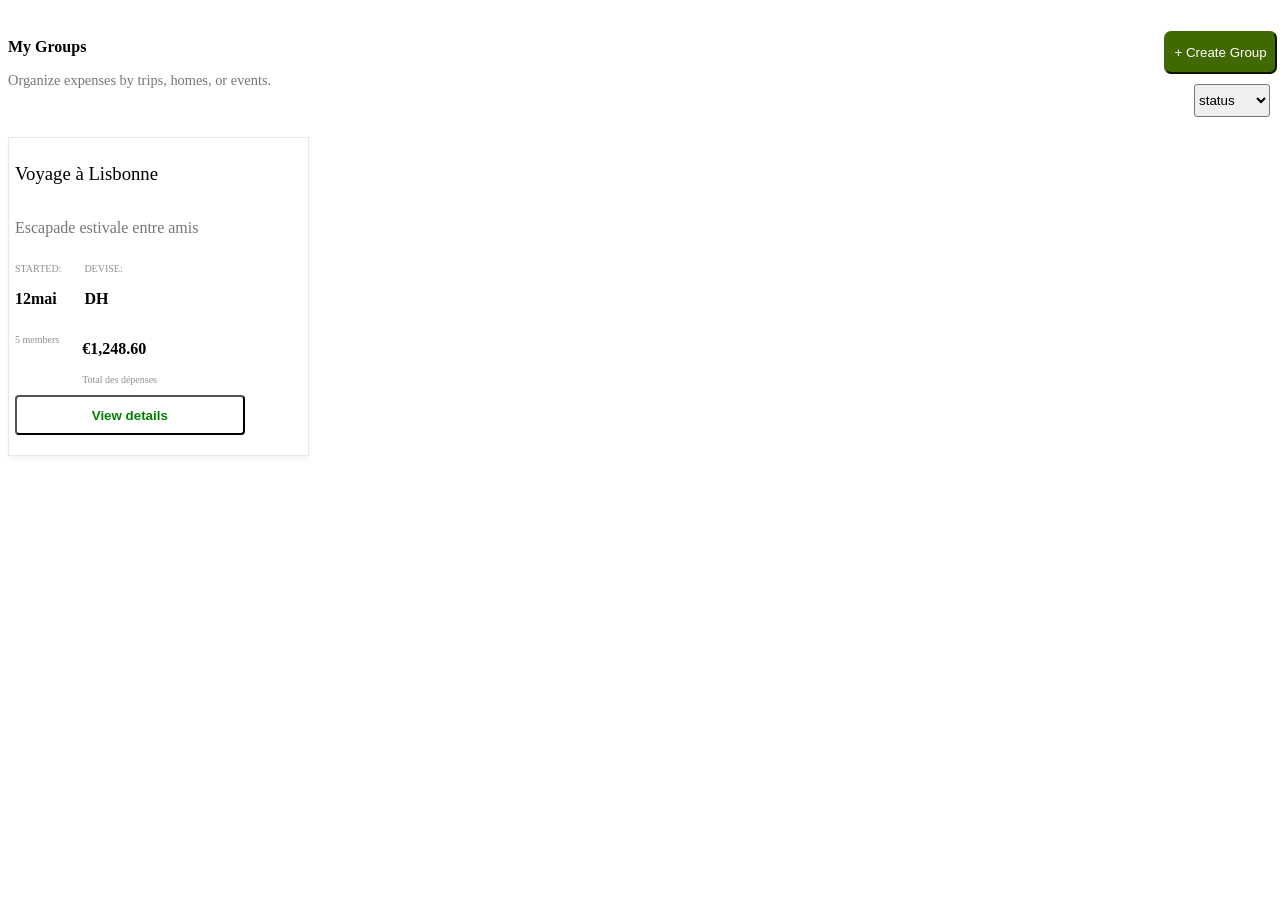
==== group.html @ 8da2a900 "html css page group" ====
<!DOCTYPE html>
<html lang="en">

<head>
    <meta charset="UTF-8">
    <meta name="viewport" content="width=device-width, initial-scale=1.0">
 <link rel="stylesheet" href="css/style.css">
    <title>Document</title>
</head>

<body>
    <div class="container">
   <!--- <aside class="side-bar">
            <div class="logo-side-bar">
                <span class="caractere-logo">S</span>
                <span class="Premier-mot-logo">Split</span>
                <span class="deuxieme-mot-logo">Mate</span>
            </div>

            <nav class="navigateur_side_bar">
                <p class="dashboard"> <img src="icone/dashboard.png" alt="dashboard-icone"><a href="">Dashboard</a></p>
                <p class="groups"> <img src="icone/group.png" alt="groups-icone"><a href="">Groups</a></p>
                <p class="members"><img src="icone/membre.png" alt="members-icone"><a href="">Members</a></p>
                <p class="expenses"><img src="icone/expense.png" alt="expense-icone"><a href="">Expenses</a></p>
                <p class="balances"><img src="icone/balance.png" alt="balance-icone"><a href="">Balances</a></p>
                <p class="setting"><img src="icone/setting.png" alt="setting-icone"><a href="">Settings</a></p>
            </nav>
       </aside>             -->
     
     
     <main class="main-content">
     
 <!---     <header class="page-header">
<div class="title-page">
    <h3>OVERVIEW</h3>
    <h1>Groups</h1>
</div>

<div class="input-header">
   <img id="search-icone" src="icone/search.png" alt="search-icone"> <input type="search" id="header-search" placeholder="Search anything...">
</div>
        </header>-->

   
   <section class="part_one_main">
<div class="description_main">
    <p class="title-main"> My Groups</p>
    <p class="sous-title-main">Organize expenses by trips, homes, or events.</p>
    <!--<img class="search-icone-main" src="icone/search.png" alt="search-icone"> <input type="search" id="main-search" placeholder="Search groups...">-->
</div>

<div class="button-main">
    <button class="create-group">+ Create Group</button>
    <select class="status">
        <option value="">status</option>
        <option value="one">one</option>
    </select>
   </section>
   
   <section class="listes-cards">
<div id="card">
<h3 id="group-name">Voyage à Lisbonne </h3>
<p id="group-description" >Escapade estivale entre amis </p>

<div id="started-devise">
<div>
    <p id="started"> STARTED:</p>
<p id="started-info"> 12mai</p>
</div>
<div>
      <p id="devise"> DEVISE:</p>
<p id="devise-info"> DH</p>
</div>
</div>

<div class="members-total">
<p class="members">5 members</p>
<div class="total-depenses">
<p class="total">€1,248.60</p>
<p class="description-total-depenses">Total des dépenses</p>
</div>
</div>

<button id="card-button">View details</button>

</div>
   </section>
   </main>
    </div>
</body>

</html>
---- css/style.css ----
body{


}
.main-content{
    background-color: #FFFFFF;
}
.part_one_main{
    display: flex;
    flex-direction: row;
justify-content: space-between;
align-items:center;
}
    .description_main{
        .title-main{
            font-weight: bold;
        }
        .sous-title-main{
            font-weight: lighter;
            font-size: 90%;
            color: #767676;
        }
      
    }
  .button-main{
    display: flex;
    flex-direction: column;
    gap: 10px;
margin-top: 23px;
    
   

  } 
   button.create-group{
border-color:rgb(65, 105, 3) ;
background-color: rgb(65, 105, 3);
color: #FFFFFF;
border-radius: 7px;
width: 105%;
height: 43px;
}
 .status{
    width: 70%;
    height: 33px;
    border-radius:3px ;
    margin-left: 28%;
}
.listes-cards{
    display: grid;
    grid-template-columns: repeat(auto-fill,minmax(250px,1fr));
    gap: 20px;
    margin-top: 20px;
    
}

#card{
    box-shadow: 0 4px 6px -1px rgba(0, 0, 0, 0.05);
    padding: 6px ;
    display: flex;
    flex-direction: column;
    height: 100%;
    border: 1px solid #e2e8f0;
}
#card #group-name{
    font-weight:lighter;
    
}
#card #group-description{
    color: #767676;

}
#started-devise{
    display: flex;
    flex-direction: row;
    gap: 23px;
}
#started{
    color: #938e8e;
font-size: x-small;
}
#started-info{
    font-weight: bold;
}
#devise{
     color: #938e8e;
font-size: x-small;
}
#devise-info{
    font-weight: bold;
}
#card-button {
    color: green;
    background-color: #FFFFFF;
    width: 80%;
    height: 40px;
    font-weight: bold;
    border-radius: 4px;
    
    
}
.members-total{
    display: flex;
    flex-direction: row;
    gap: 23px;
}

.members{
     color: #938e8e;
font-size: x-small;
}
.total{
       font-weight: bold;
}
.description-total-depenses{
   color: #938e8e;
font-size: x-small;

}
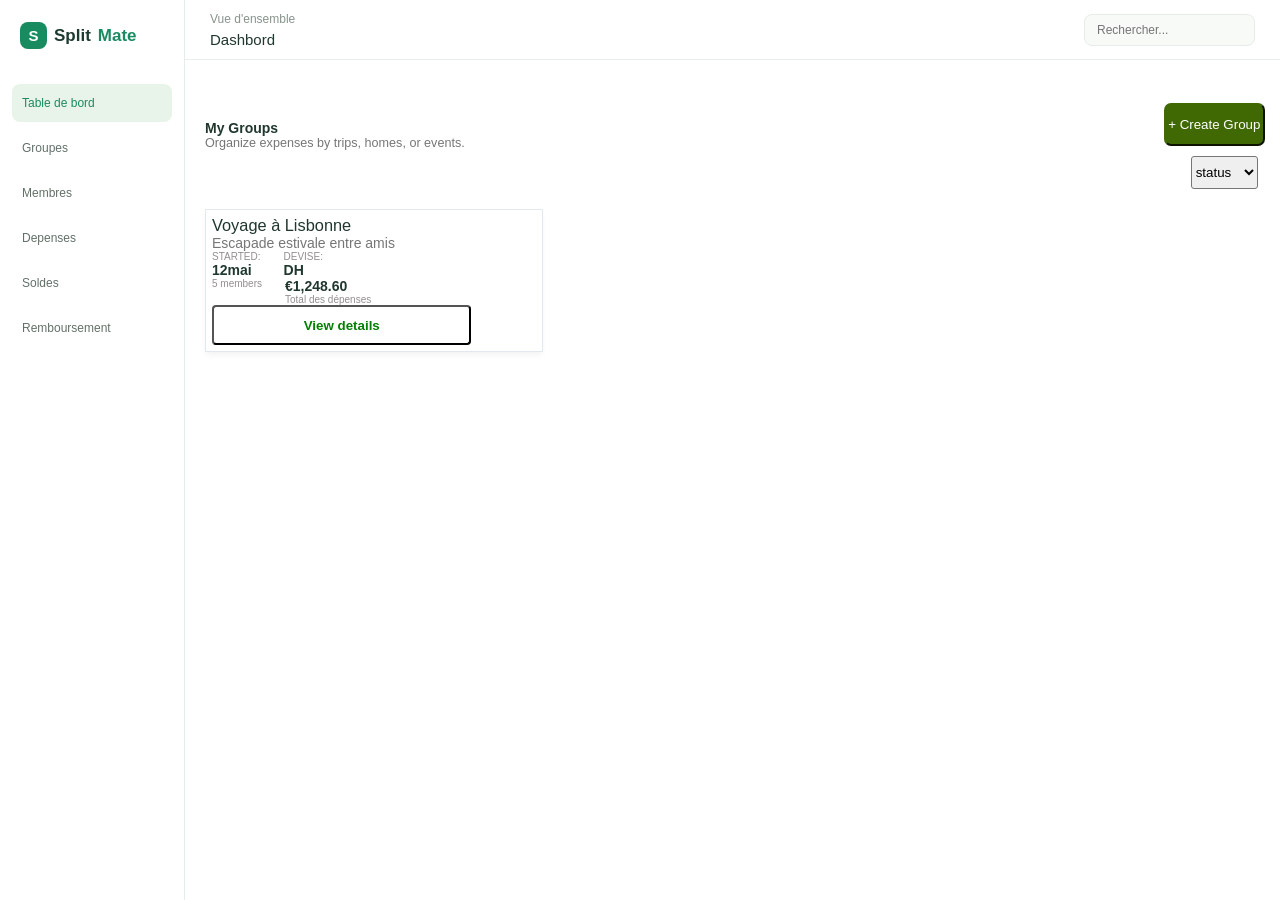
==== commit 755cdf75: "odification sur index et style" ====
--- a/group.html
+++ b/group.html
@@ -10,24 +10,28 @@
 
 <body>
     <div class="container">
-   <!--- <aside class="side-bar">
-            <div class="logo-side-bar">
-                <span class="caractere-logo">S</span>
-                <span class="Premier-mot-logo">Split</span>
-                <span class="deuxieme-mot-logo">Mate</span>
-            </div>
+   <header id="header">
+        <h1 id="logoH">Vue d'ensemble<span>Dashbord</span></h1>
 
-            <nav class="navigateur_side_bar">
-                <p class="dashboard"> <img src="icone/dashboard.png" alt="dashboard-icone"><a href="">Dashboard</a></p>
-                <p class="groups"> <img src="icone/group.png" alt="groups-icone"><a href="">Groups</a></p>
-                <p class="members"><img src="icone/membre.png" alt="members-icone"><a href="">Members</a></p>
-                <p class="expenses"><img src="icone/expense.png" alt="expense-icone"><a href="">Expenses</a></p>
-                <p class="balances"><img src="icone/balance.png" alt="balance-icone"><a href="">Balances</a></p>
-                <p class="setting"><img src="icone/setting.png" alt="setting-icone"><a href="">Settings</a></p>
+        <div class="search fa-solid fa-magnifying-glass">
+            <input type="search" placeholder="Rechercher..." id="search">
+        </div>
+    </header>
+    <aside class="sidebar">
+        <div id="logoA">
+            <h2><small>S</small>Split<span>Mate</span></h2>
+        </div>
+        <div class="navigation">
+            <nav>
+                <a href="index.html" class="fa-solid fa-table-cells-large">Table de bord</a>
+                <a href="group.html" class="fa-solid fa-user-group">Groupes</a>
+                <a href="#" class="fa-solid fa-user">Membres</a>
+                <a href="#" class="fa-solid fa-file-lines">Depenses</a>
+                <a href="#" class="fa-solid fa-arrow-up-right-dots">Soldes</a>
+                <a href="#" class="fa-solid fa-credit-card">Remboursement</a>
             </nav>
-       </aside>             -->
-     
-     
+        </div>
+    </aside>
      <main class="main-content">
      
  <!---     <header class="page-header">
--- a/css/style.css
+++ b/css/style.css
@@ -1,93 +1,104 @@
-body{
-
-
-}
-.main-content{
+.main-content {
     background-color: #FFFFFF;
 }
-.part_one_main{
+
+.part_one_main {
     display: flex;
     flex-direction: row;
-justify-content: space-between;
-align-items:center;
-}
-    .description_main{
-        .title-main{
-            font-weight: bold;
-        }
-        .sous-title-main{
-            font-weight: lighter;
-            font-size: 90%;
-            color: #767676;
-        }
-      
-    }
-  .button-main{
+    justify-content: space-between;
+    align-items: center;
+}
+
+.description_main {
+    .title-main {
+        font-weight: bold;
+    }
+
+    .sous-title-main {
+        font-weight: lighter;
+        font-size: 90%;
+        color: #767676;
+    }
+
+}
+
+.button-main {
     display: flex;
     flex-direction: column;
     gap: 10px;
-margin-top: 23px;
-    
-   
-
-  } 
-   button.create-group{
-border-color:rgb(65, 105, 3) ;
-background-color: rgb(65, 105, 3);
-color: #FFFFFF;
-border-radius: 7px;
-width: 105%;
-height: 43px;
-}
- .status{
+    margin-top: 23px;
+
+
+
+}
+
+button.create-group {
+    border-color: rgb(65, 105, 3);
+    background-color: rgb(65, 105, 3);
+    color: #FFFFFF;
+    border-radius: 7px;
+    width: 105%;
+    height: 43px;
+}
+
+.status {
     width: 70%;
     height: 33px;
-    border-radius:3px ;
+    border-radius: 3px;
     margin-left: 28%;
 }
-.listes-cards{
+
+.listes-cards {
     display: grid;
-    grid-template-columns: repeat(auto-fill,minmax(250px,1fr));
+    grid-template-columns: repeat(auto-fill, minmax(250px, 1fr));
     gap: 20px;
     margin-top: 20px;
-    
-}
-
-#card{
+
+}
+
+#card {
     box-shadow: 0 4px 6px -1px rgba(0, 0, 0, 0.05);
-    padding: 6px ;
+    padding: 6px;
     display: flex;
     flex-direction: column;
     height: 100%;
     border: 1px solid #e2e8f0;
 }
-#card #group-name{
-    font-weight:lighter;
-    
-}
-#card #group-description{
+
+#card #group-name {
+    font-weight: lighter;
+
+}
+
+#card #group-description {
     color: #767676;
 
 }
-#started-devise{
+
+#started-devise {
     display: flex;
     flex-direction: row;
     gap: 23px;
 }
-#started{
+
+#started {
     color: #938e8e;
-font-size: x-small;
-}
-#started-info{
+    font-size: x-small;
+}
+
+#started-info {
     font-weight: bold;
 }
-#devise{
-     color: #938e8e;
-font-size: x-small;
-}
-#devise-info{
+
+#devise {
+    color: #938e8e;
+    font-size: x-small;
+}
+
+#devise-info {
     font-weight: bold;
 }
+
 #card-button {
     color: green;
     background-color: #FFFFFF;
@@ -95,24 +106,405 @@
     height: 40px;
     font-weight: bold;
     border-radius: 4px;
-    
-    
-}
-.members-total{
+
+
+}
+
+.members-total {
     display: flex;
     flex-direction: row;
     gap: 23px;
 }
 
-.members{
-     color: #938e8e;
-font-size: x-small;
-}
-.total{
-       font-weight: bold;
-}
-.description-total-depenses{
-   color: #938e8e;
-font-size: x-small;
-
-}
+.members {
+    color: #938e8e;
+    font-size: x-small;
+}
+
+.total {
+    font-weight: bold;
+}
+
+.description-total-depenses {
+    color: #938e8e;
+    font-size: x-small;
+
+}
+
+* {
+    margin: 0;
+    padding: 0;
+    box-sizing: border-box;
+    font-family: Arial, sans-serif;
+}
+
+body {
+
+    background: #f5f8f5;
+    color: #20372d;
+    font-size: 14px;
+}
+
+#header {
+    position: fixed;
+    top: 0;
+    left: 185px;
+    right: 0;
+    height: 60px;
+    background: white;
+    border-bottom: 1px solid #e8eee9;
+    display: flex;
+    justify-content: space-between;
+    align-items: center;
+    padding: 0 25px;
+    z-index: 1000;
+}
+
+#logoH {
+    display: flex;
+    flex-direction: column;
+    gap: 5px;
+    font-size: 12px;
+    font-weight: normal;
+    color: #87948b;
+}
+
+#logoH span {
+    font-size: 15px;
+    color: #20372d;
+}
+
+.search {
+    display: flex;
+    align-items: center;
+    gap: 8px;
+    background: #f8faf8;
+    border: 1px solid #e7ece8;
+    padding: 8px 12px;
+    border-radius: 8px;
+    color: #849188;
+}
+
+#search {
+    width: 145px;
+    border: none;
+    outline: none;
+    background: transparent;
+    font-size: 12px;
+}
+
+
+.sidebar {
+    position: fixed;
+    top: 0;
+    left: 0;
+    width: 185px;
+    height: 100vh;
+    background: white;
+    border-right: 1px solid #e6ece7;
+    padding: 22px 12px;
+    z-index: 1001;
+}
+
+#logoA {
+    margin: 0 8px 35px;
+}
+
+#logoA h2 {
+    display: flex;
+    align-items: center;
+    gap: 7px;
+    font-size: 17px;
+    color: #1e3b2f;
+}
+
+#logoA small {
+    display: inline-flex;
+    align-items: center;
+    justify-content: center;
+    width: 27px;
+    height: 27px;
+    background: #198b60;
+    color: white;
+    border-radius: 8px;
+    font-size: 15px;
+}
+
+#logoA span {
+    color: #198b60;
+}
+
+.navigation nav {
+    display: flex;
+    flex-direction: column;
+    gap: 7px;
+}
+
+.navigation nav a {
+    display: flex;
+    align-items: center;
+    font-size: 12px;
+    gap: 12px;
+    padding: 12px 10px;
+    border-radius: 8px;
+    text-decoration: none;
+    color: #627168;
+
+}
+
+.navigation nav a::before {
+    width: 17px;
+    text-align: center;
+    font-size: 15px;
+}
+
+.navigation nav a:hover,
+.navigation nav a:first-child {
+    background: #e8f4e9;
+    color: #198b60;
+}
+
+main{
+    margin-left: 185px;
+    padding: 80px 20px 25px;
+    min-height: 100vh;
+    min-width: 0;
+}
+
+.hero {
+    position: relative;
+    background: #e8f4eb;
+    border-radius: 12px;
+    padding: 22px 24px;
+    margin-bottom: 14px;
+}
+
+.hero strong {
+    display: block;
+    font-size: 9px;
+    letter-spacing: 1px;
+    color: #198b60;
+    margin-bottom: 12px;
+}
+
+.hero h3 {
+    font-size: 22px;
+    font-weight: 500;
+    margin-bottom: 8px;
+}
+
+.hero p {
+    font-size: 12px;
+    color: #75867b;
+}
+
+.button {
+    display: flex;
+    flex-wrap: wrap;
+    gap: 8px;
+    margin-top: 16px;
+}
+
+.button button {
+    padding: 10px 13px;
+    border: 1px solid #e3eae4;
+    border-radius: 7px;
+    background: white;
+    color: #198b60;
+    font-size: 11px;
+    cursor: pointer;
+}
+
+.button button:last-child {
+    background: #198b60;
+    color: white;
+    border-color: #198b60;
+}
+
+
+.cards {
+    display: flex;
+    flex-wrap: wrap;
+    gap: 12px;
+    margin-bottom: 14px;
+}
+
+.cards div {
+    position: relative;
+    flex: 1 1 180px;
+    min-width: 0;
+    min-height: 100px;
+    background: white;
+    border: 1px solid #e8eee9;
+    border-radius: 10px;
+    padding: 18px 12px 14px 52px;
+}
+
+.cards div i {
+    position: absolute;
+    left: 12px;
+    top: 25px;
+    display: flex;
+    justify-content: center;
+    align-items: center;
+    width: 30px;
+    height: 30px;
+    background: #e4f4e9;
+    color: #198b60;
+    border-radius: 8px;
+}
+
+.cards div:nth-child(2) i {
+    background: #fff5d9;
+    color: #b98c18;
+}
+
+.cards div:nth-child(3) i {
+    background: #e4effa;
+    color: #4389bd;
+}
+
+.cards h4 {
+    font-size: 11px;
+    font-weight: normal;
+    color: #819087;
+    margin-bottom: 8px;
+}
+
+.cards span {
+    display: block;
+    font-size: 19px;
+    color: #20372d;
+    margin-bottom: 5px;
+}
+
+.cards small {
+    font-size: 9px;
+    color: #8a968e;
+}
+
+
+.dashboard-bottom {
+    display: flex;
+    flex-wrap: wrap;
+    align-items: stretch;
+    gap: 14px;
+}
+
+.dashboard-bottom div {
+    flex: 1 1 300px;
+    min-width: 0;
+    background: white;
+    border: 1px solid #e8eee9;
+    border-radius: 10px;
+    padding: 20px;
+    margin-bottom: 0;
+}
+
+.Dépenses-récentes {
+    background-color: white;
+    min-height: 240px;
+}
+
+.Dépenses-catégorie {
+    background-color: white;
+    min-height: 240px;
+}
+
+.Dépenses-récentes h4,
+.Dépenses-catégorie h4 {
+    font-size: 16px;
+    font-weight: 500;
+    margin-bottom: 8px;
+}
+
+.Dépenses-récentes p,
+.Dépenses-catégorie p {
+    font-size: 11px;
+    color: #89968d;
+    margin-bottom: 20px;
+}
+
+.Dépenses-récentes a {
+    display: inline-block;
+    margin-top: 8px;
+    text-decoration: none;
+    color: #198b60;
+    font-size: 11px;
+}
+
+
+@media (max-width: 900px) {
+    #header {
+        padding: 0 15px;
+    }
+
+    main {
+        padding-left: 15px;
+        padding-right: 15px;
+    }
+
+    .cards div {
+        flex-basis: 220px;
+    }
+
+    .dashboard-bottom>div {
+        flex-basis: 280px;
+    }
+}
+
+@media (max-width: 600px) {
+    #header {
+        left: 70px;
+        padding: 0 10px;
+    }
+
+    .sidebar {
+        width: 70px;
+        padding: 20px 8px;
+    }
+
+    #logoA h2 {
+        font-size: 0;
+    }
+
+    #logoA small {
+        font-size: 15px;
+    }
+
+    .navigation nav a {
+        justify-content: center;
+        font-size: 0;
+        padding: 13px 5px;
+    }
+
+    .navigation nav a::before {
+        font-size: 17px;
+    }
+
+    main {
+        margin-left: 70px;
+        padding: 80px 10px 20px;
+    }
+
+    .cards div,
+    .dashboard-bottom div {
+        flex-basis: 100%;
+    }
+
+    .hero h3 {
+        font-size: 18px;
+    }
+
+    .hero {
+        padding: 18px;
+    }
+
+    .search {
+        padding: 7px;
+    }
+
+    #search {
+        width: 75px;
+    }
+}
